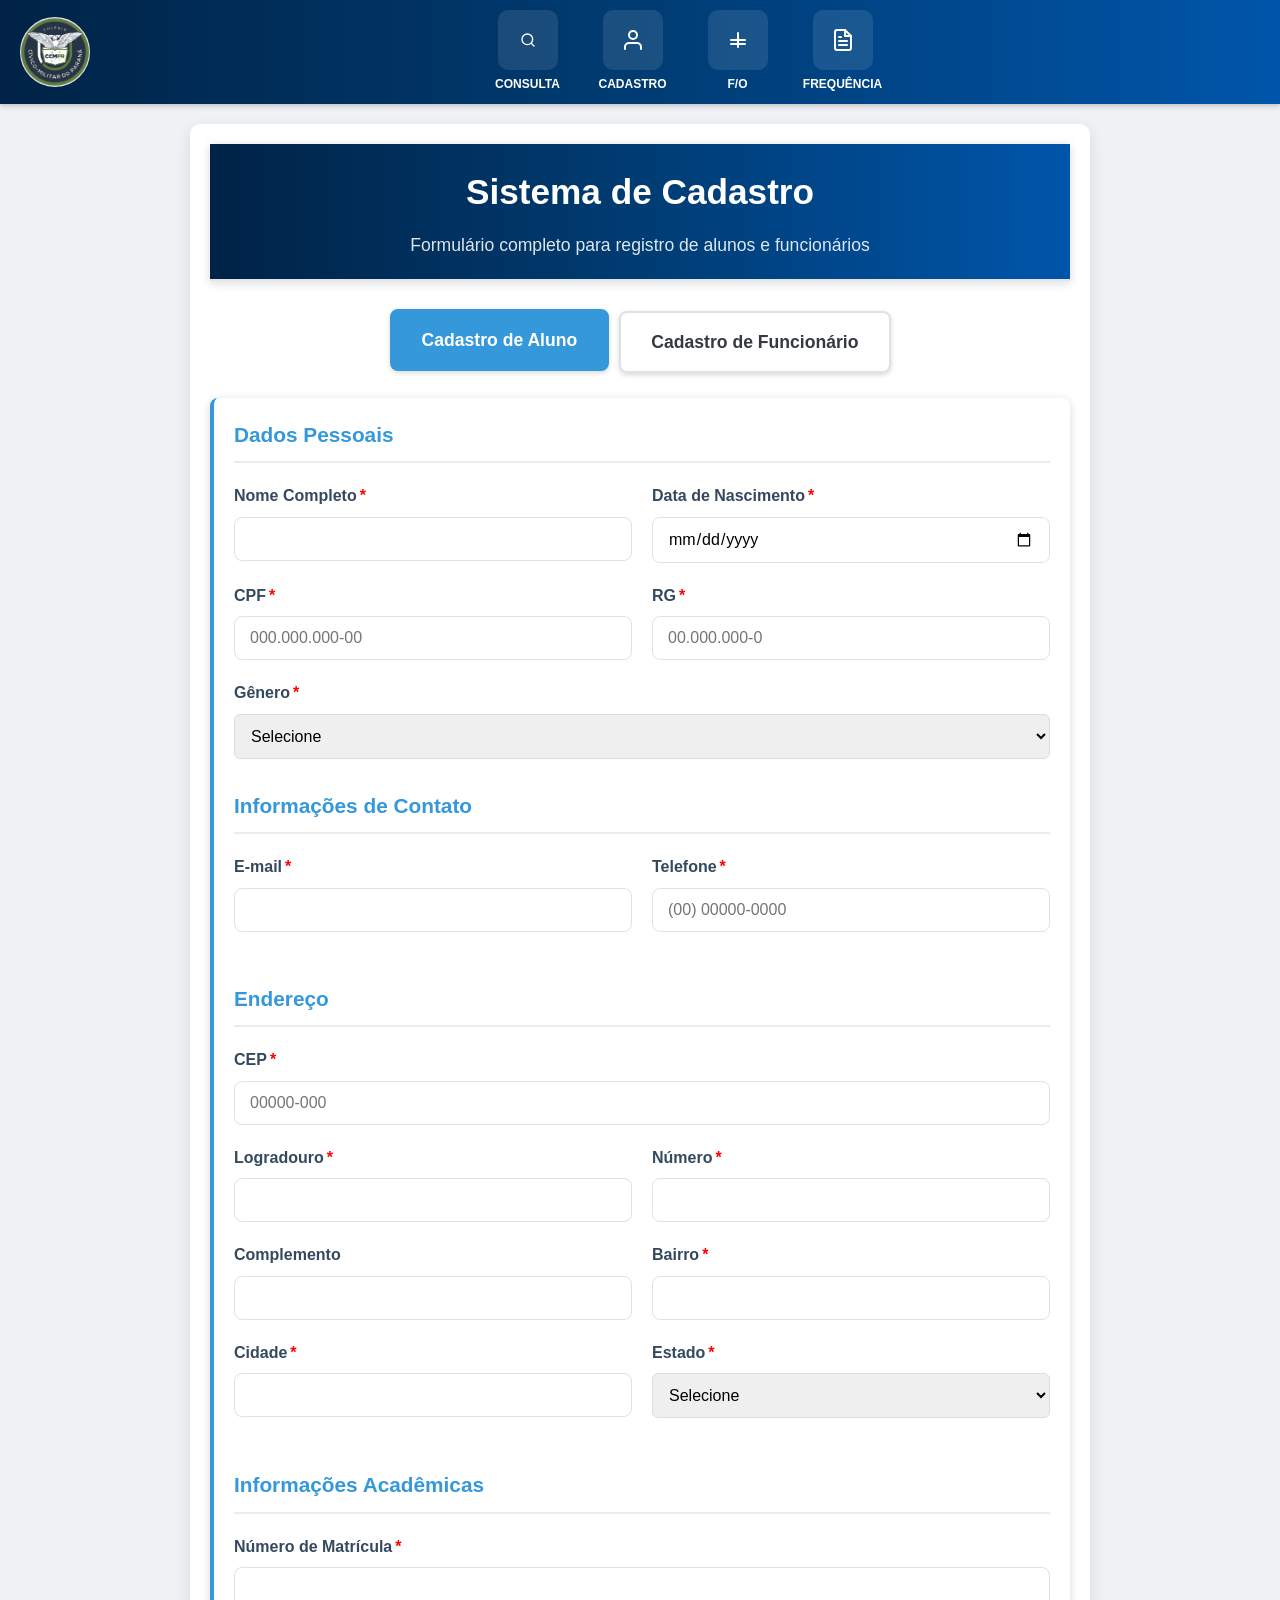
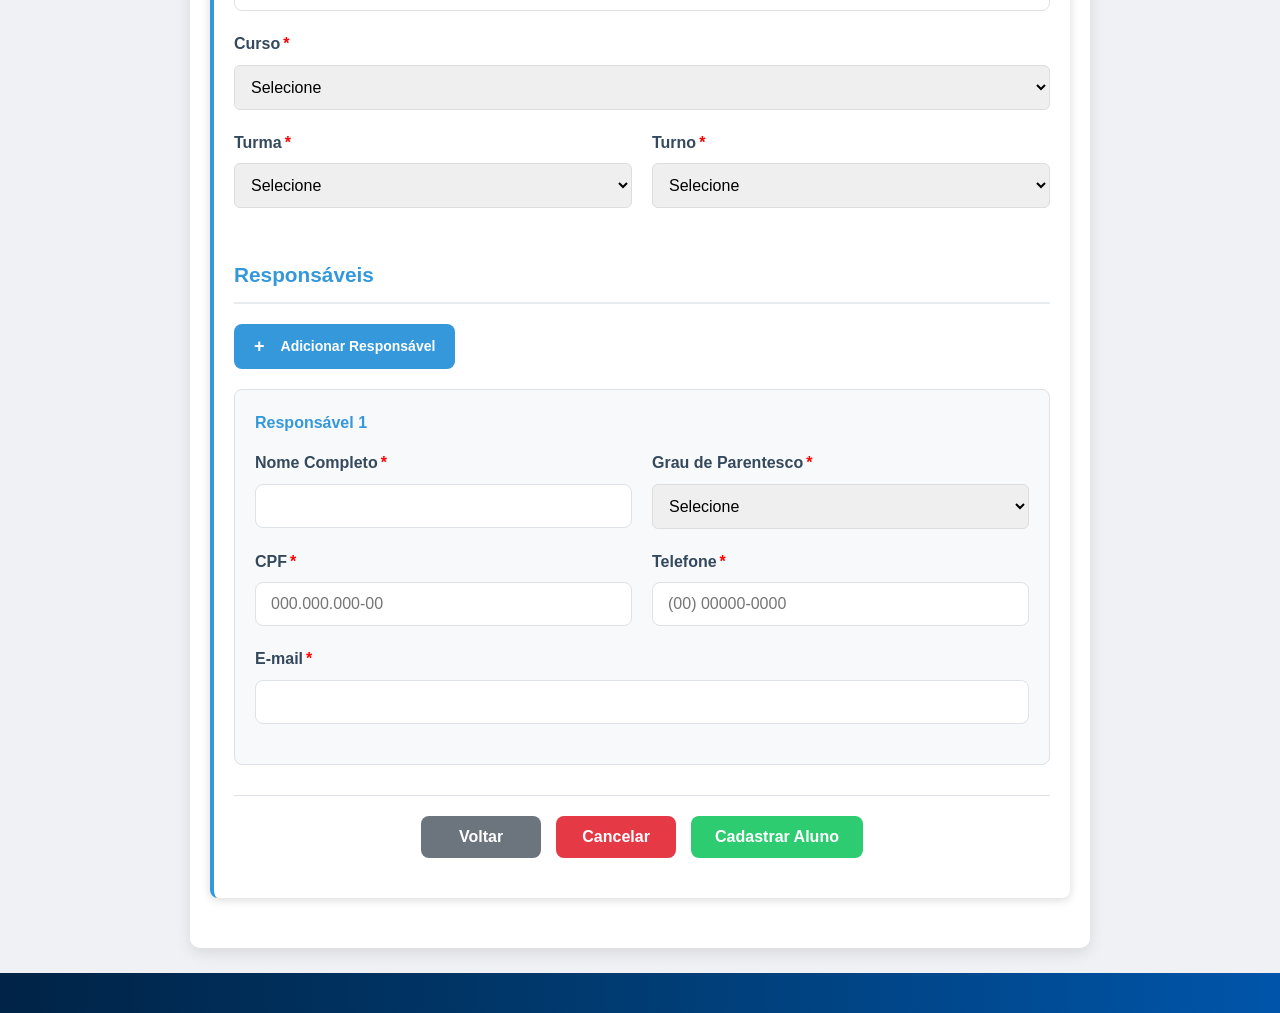
==== public/index.html @ 6c330f62 "Add files via upload" ====
<!DOCTYPE html>
<html lang="pt-BR">
<head>
    <meta charset="UTF-8">
    <meta name="viewport" content="width=device-width, initial-scale=1.0">
    <title>Formulário de Cadastro</title>
    <link rel="stylesheet" href="cadastro.css">
    <script src="cadastro.js"></script>
    <script src="funcionario.js"></script>
</head>
<body>  
    <header class="header">
        <!-- Container do logo -->
        <div class="logo-container">
            <div class="logo">
                <!-- Placeholder para o logo institucional -->
                <img src="imagens/logocmcc.png" alt="Logo Institucional">
            </div>
        </div>

        <!-- Navegação principal -->
        <nav class="nav-container" id="navContainer">
            <!-- Item de navegação: Consulta -->
            <a href="consulta.html" class="nav-item">
                <div class="nav-icon-container">
                    <!-- Ícone de lupa SVG -->
                    <svg xmlns="http://www.w3.org/2000/svg" width="16" height="16" viewBox="0 0 24 24" fill="none"
                        stroke="currentColor" stroke-width="2" stroke-linecap="round" stroke-linejoin="round">
                        <circle cx="11" cy="11" r="8"></circle>
                        <line x1="21" y1="21" x2="16.65" y2="16.65"></line>
                    </svg>

                </div>
                <div class="nav-text">CONSULTA</div>
            </a>
            <!-- Item de navegação: Cadastro -->
            <a href="index.html" class="nav-item">
                <div class="nav-icon-container">
                    <!-- Ícone de pessoa SVG -->
                    <svg xmlns="http://www.w3.org/2000/svg" width="24" height="24" viewBox="0 0 24 24" fill="none"
                        stroke="currentColor" stroke-width="2" stroke-linecap="round" stroke-linejoin="round">
                        <path d="M20 21v-2a4 4 0 0 0-4-4H8a4 4 0 0 0-4 4v2"></path>
                        <circle cx="12" cy="7" r="4"></circle>
                    </svg>
                    
                </div>
                <div class="nav-text">CADASTRO</div>
            </a>
            <!-- Item de navegação: F/O (Fator/Operação) -->
            <a href="teste_fo.html" class="nav-item">
                <div class="nav-icon-container">
                    <!-- Ícones sobrepostos para criar o símbolo -/+ -->
                    <svg xmlns="http://www.w3.org/2000/svg" width="24" height="24" viewBox="0 0 24 24" fill="none"
                        stroke="currentColor" stroke-width="2" stroke-linecap="round" stroke-linejoin="round">
                        <line x1="12" y1="5" x2="12" y2="19"></line>
                        <line x1="5" y1="12" x2="19" y2="12"></line>
                    </svg>
                    <svg xmlns="http://www.w3.org/2000/svg" width="24" height="24" viewBox="0 0 24 24" fill="none"
                        stroke="currentColor" stroke-width="2" stroke-linecap="round" stroke-linejoin="round"
                        style="position: absolute; margin-top: 8px;">
                        <line x1="5" y1="12" x2="19" y2="12"></line>
                    </svg>
                </div>
                <div class="nav-text">F/O</div>
            </a>
            <!-- Item de navegação: Frequência -->
            <a href="freq.html" class="nav-item">
                <div class="nav-icon-container">
                    <!-- Ícone de documento SVG -->
                    <svg xmlns="http://www.w3.org/2000/svg" width="24" height="24" viewBox="0 0 24 24" fill="none"
                        stroke="currentColor" stroke-width="2" stroke-linecap="round" stroke-linejoin="round">
                        <path d="M14 2H6a2 2 0 0 0-2 2v16a2 2 0 0 0 2 2h12a2 2 0 0 0 2-2V8z"></path>
                        <polyline points="14 2 14 8 20 8"></polyline>
                        <line x1="16" y1="13" x2="8" y2="13"></line>
                        <line x1="16" y1="17" x2="8" y2="17"></line>
                        <polyline points="10 9 9 9 8 9"></polyline>
                    </svg>
                </div>
                <div class="nav-text">FREQUÊNCIA</div>
            </a>
        </nav>

        <!-- Botão de menu para dispositivos móveis -->
        <button class="menu-toggle" id="menuToggle">
            <!-- Ícone de hambúrguer SVG -->
            <svg xmlns="http://www.w3.org/2000/svg" width="24" height="24" viewBox="0 0 24 24" fill="none"
                stroke="currentColor" stroke-width="2" stroke-linecap="round" stroke-linejoin="round">
                <line x1="3" y1="12" x2="21" y2="12"></line>
                <line x1="3" y1="6" x2="21" y2="6"></line>
                <line x1="3" y1="18" x2="21" y2="18"></line>
            </svg>
        </button>
    </header>

    
   <main>
    <div class="container">
        <header class="hea">
            <h1>Sistema de Cadastro</h1>
            <p>Formulário completo para registro de alunos e funcionários</p>
        </header>

         <div class="tabs"> 

            <!-- Controles das abas -->
            <input type="radio" name="tabs" id="tab1" class="tab-control" checked>
            <input type="radio" name="tabs" id="tab2" class="tab-control">

            <!-- Rótulos das abas -->
            <div class="tab-labels">
                <label for="tab1" class="tab-label">Cadastro de Aluno</label>
                <label for="tab2" class="tab-label">Cadastro de Funcionário</label>
            </div>

            <!-- Conteúdo das abas -->
            <div class="tab-contents">
                <!-- Aba 1: Formulário de Aluno -->
                <div id="content1" class="tab-content">
                    <form id="form-aluno">
                        <!-- Dados Pessoais -->
                        <div class="form-section">
                            <h3>Dados Pessoais</h3>
                            <div class="form-row">
                                <div class="form-group">
                                    <label class="required" for="aluno-nome">Nome Completo</label>
                                    <input type="text" id="aluno-nome" name="nome" required>
                                </div>
                                <div class="form-group">
                                    <label class="required" for="aluno-data-nascimento">Data de Nascimento</label>
                                    <input type="date" id="aluno-data-nascimento" name="data_nascimento" required>
                                </div>
                            </div>
                            
                            <div class="form-row">
                                <div class="form-group">
                                    <label class="required" for="aluno-cpf">CPF</label>
                                    <input type="text" id="aluno-cpf" name="cpf" placeholder="000.000.000-00" required>
                                </div>
                                <div class="form-group">
                                    <label class="required" for="aluno-rg">RG</label>
                                    <input type="text" id="aluno-rg" name="rg" placeholder="00.000.000-0">
                                </div>
                            </div>
                            
                            <div class="form-group">
                                <label class="required" for="aluno-genero">Gênero</label>
                                <select id="aluno-genero" name="genero" required>
                                    <option value="">Selecione</option>
                                    <option value="masculino">Masculino</option>
                                    <option value="feminino">Feminino</option>
                                    <option value="outro">Outro</option>
                                    <option value="nao-informar">Prefiro não informar</option>
                                </select>
                            </div>
                        </div>
                        
                        <!-- Contato -->
                        <div class="form-section">
                            <h3>Informações de Contato</h3>
                            <div class="form-row">
                                <div class="form-group">
                                    <label class="required" for="aluno-email">E-mail</label>
                                    <input type="email" id="aluno-email" name="email" required>
                                </div>
                                <div class="form-group">
                                    <label class="required" for="aluno-telefone">Telefone</label>
                                    <input type="tel" id="aluno-telefone" name="telefone" placeholder="(00) 00000-0000" required>
                                </div>
                            </div>
                        </div>
                        
                        <!-- Endereço -->
                        <div class="form-section">
                            <h3>Endereço</h3>
                            <div class="form-group">
                                <label class="required" for="aluno-cep">CEP</label>
                                <input type="text" id="aluno-cep" name="cep" placeholder="00000-000" required>
                            </div>
                            
                            <div class="form-row">
                                <div class="form-group">
                                    <label class="required" for="aluno-logradouro">Logradouro</label>
                                    <input type="text" id="aluno-logradouro" name="logradouro" required>
                                </div>
                                <div class="form-group">
                                    <label class="required" for="aluno-numero">Número</label>
                                    <input type="text" id="aluno-numero" name="numero" required>
                                </div>
                            </div>
                            
                            <div class="form-row">
                                <div class="form-group">
                                    <label for="aluno-complemento">Complemento</label>
                                    <input type="text" id="aluno-complemento" name="complemento">
                                </div>
                                <div class="form-group">
                                    <label class="required" for="aluno-bairro">Bairro</label>
                                    <input type="text" id="aluno-bairro" name="bairro" required>
                                </div>
                            </div>
                            
                            <div class="form-row">
                                <div class="form-group">
                                    <label class="required" for="aluno-cidade">Cidade</label>
                                    <input type="text" id="aluno-cidade" name="cidade" required>
                                </div>
                                <div class="form-group">
                                    <label class="required" for="aluno-estado">Estado</label>
                                    <select id="aluno-estado" name="estado" required>
                                        <option value="">Selecione</option>
                                        <option value="AC">Acre</option>
                                        <option value="AL">Alagoas</option>
                                        <option value="AP">Amapá</option>
                                        <option value="AM">Amazonas</option>
                                        <option value="BA">Bahia</option>
                                        <option value="CE">Ceará</option>
                                        <option value="DF">Distrito Federal</option>
                                        <option value="ES">Espírito Santo</option>
                                        <option value="GO">Goiás</option>
                                        <option value="MA">Maranhão</option>
                                        <option value="MT">Mato Grosso</option>
                                        <option value="MS">Mato Grosso do Sul</option>
                                        <option value="MG">Minas Gerais</option>
                                        <option value="PA">Pará</option>
                                        <option value="PB">Paraíba</option>
                                        <option value="PR">Paraná</option>
                                        <option value="PE">Pernambuco</option>
                                        <option value="PI">Piauí</option>
                                        <option value="RJ">Rio de Janeiro</option>
                                        <option value="RN">Rio Grande do Norte</option>
                                        <option value="RS">Rio Grande do Sul</option>
                                        <option value="RO">Rondônia</option>
                                        <option value="RR">Roraima</option>
                                        <option value="SC">Santa Catarina</option>
                                        <option value="SP">São Paulo</option>
                                        <option value="SE">Sergipe</option>
                                        <option value="TO">Tocantins</option>
                                    </select>
                                </div>
                            </div>
                        </div>
                        
                        <!-- Informações Acadêmicas -->
                        <div class="form-section">
                            <h3>Informações Acadêmicas</h3>
                            <div class="form-group">
                                <label class="required" for="aluno-matricula">Número de Matrícula</label>
                                <input type="text" id="aluno-matricula" name="matricula" required>
                            </div>
                            
                            <div class="form-group">
                                <label class="required" for="aluno-curso">Curso</label>
                                <select id="aluno-curso" name="curso" required>
                                    <option value="">Selecione</option>
                                    <option value="administracao">Administração</option>
                                    <option value="computacao">turismo</option>
                                    <option value="computacao">desenvolvimento de sistemas</option>
                                    <option value="outro">Outro</option>
                                </select>
                            </div>
                            
                            <div class="form-row">
                                <div class="form-group">
                                    <label class="required" for="aluno-periodo">Turma</label>
                                    <select id="aluno-turma" name="periodo" required>
                                        <option value="">Selecione</option>
                                        <option value="9º Ano A">9º Ano A</option>
                                        <option value="9º Ano B">9º Ano B</option>
                                        <option value="9º Ano C">9º Ano C</option>
                                        <option value="9º Ano D">9º Ano D</option>
                                        <option value="1º Ano A">1º Ano A</option>
                                        <option value="1º Ano B">1º Ano B</option>
                                        <option value="1º Ano C">1º Ano C</option>
                                        <option value="1º Ano D">1º Ano D</option>
                                        <option value="2º Ano A">2º Ano A</option>
                                        <option value="2º Ano B">2º Ano B</option>
                                        <option value="2º Ano C">2º Ano C</option>
                                        <option value="2º Ano D">2º Ano D</option>
                                        <option value="3º Ano A">3º Ano A</option>
                                        <option value="3º Ano B">3º Ano B</option>
                                        <option value="3º Ano C">3º Ano C</option>
                                        <option value="3º Ano D">3º Ano D</option>
                                    </select>
                                </div>
                                <div class="form-group">
                                    <label class="required" for="aluno-turno">Turno</label>
                                    <select id="aluno-turno" name="turno" required>
                                        <option value="">Selecione</option>
                                        <option value="matutino">Matutino</option>
                                        <option value="vespertino">Vespertino</option>
                                    </select>
                                </div>
                            </div>
                        </div>
                        
                        <!-- Responsáveis -->
                        <div class="form-section">
                            <h3>Responsáveis</h3>
                            <button type="button" class="btn-add-responsavel" onclick="adicionarResponsavel()">Adicionar Responsável</button>
                            <div id="responsaveis-container">
                                <div class="responsavel-item" data-index="0">
                                    <div class="responsavel-hea">
                                        <h4>Responsável 1</h4>
                                        <button type="button" class="btn-remove-responsavel" onclick="removerResponsavel(this)" style="display: none;">Remover</button>
                                    </div>
                                    
                                    <div class="form-row">
                                        <div class="form-group">
                                            <label class="required" for="resp0-nome">Nome Completo</label>
                                            <input type="text" id="resp0-nome" name="responsavel[0][nome]" required>
                                        </div>
                                        <div class="form-group">
                                            <label class="required" for="resp0-parentesco">Grau de Parentesco</label>
                                            <select id="resp0-parentesco" name="responsavel[0][parentesco]" required>
                                                <option value="">Selecione</option>
                                                <option value="pai">Pai</option>
                                                <option value="mae">Mãe</option>
                                                <option value="avo">Avô/Avó</option>
                                                <option value="tio">Tio/Tia</option>
                                                <option value="irmao">Irmão/Irmã</option>
                                                <option value="tutor">Tutor Legal</option>
                                                <option value="outro">Outro</option>
                                            </select>
                                        </div>
                                    </div>
                                    
                                    <div class="form-row">
                                        <div class="form-group">
                                            <label class="required" for="resp0-cpf">CPF</label>
                                            <input type="text" id="resp0-cpf" name="responsavel[0][cpf]" placeholder="000.000.000-00" required>
                                        </div>
                                        <div class="form-group">
                                            <label class="required" for="resp0-telefone">Telefone</label>
                                            <input type="text" id="resp0-telefone" name="responsavel[0][telefone]" placeholder="(00) 00000-0000" required>
                                        </div>
                                    </div>
                                    
                                    <div class="form-group">
                                        <label class="required" for="resp0-email">E-mail</label>
                                        <input type="email" id="resp0-email" name="responsavel[0][email]" required>
                                    </div>
                                </div>
                            </div>
                        </div>
                        
                        <div class="btn-container">
                            <button type="button" class="btn btn-secondary" onclick="voltarPagina()">Voltar</button>
                            <button type="button" class="btn btn-danger" onclick="cancelarCadastro('aluno')">Cancelar</button>
                            <button type="submit" class="btn btn-submit" onclick="cadastrarAluno(event)" >Cadastrar Aluno</button>
                        </div>
                    </form>
                </div>

                <!-- Aba 2: Formulário de Funcionário -->
                <div id="content2" class="tab-content">
                    <form id="form-funcionario">
                        <!-- Dados Pessoais -->
                        <div class="form-section">
                            <h3>Dados Pessoais</h3>
                            <div class="form-row">
                                <div class="form-group">
                                    <label class="required" for="func-nome">Nome Completo</label>
                                    <input type="text" id="func-nome" name="nome" required>
                                </div>
                                <div class="form-group">
                                    <label class="required" for="func-data-nascimento">Data de Nascimento</label>
                                    <input type="date" id="func-data-nascimento" name="data_nascimento" required>
                                </div>
                            </div>
                            
                            <div class="form-row">
                                <div class="form-group">
                                    <label class="required" for="func-cpf">CPF</label>
                                    <input type="text" id="func-cpf" name="cpf" placeholder="000.000.000-00" required>
                                </div>
                                <div class="form-group">
                                    <label class="required" for="func-rg">RG</label>
                                    <input type="text" id="func-rg" name="rg" placeholder="00.000.000-0">
                                </div>
                            </div>
                            
                            <div class="form-row">
                                <div class="form-group">
                                    <label class="required" for="func-genero">Gênero</label>
                                    <select id="func-genero" name="genero" required>
                                        <option value="">Selecione</option>
                                        <option value="masculino">Masculino</option>
                                        <option value="feminino">Feminino</option>
                                        <option value="outro">Outro</option>
                                        <option value="nao-informar">Prefiro não informar</option>
                                    </select>
                                </div>
                                <div class="form-group">
                                    <label class="required" for="func-estado-civil">Estado Civil</label>
                                    <select id="func-estado-civil" name="estado_civil" required>
                                        <option value="">Selecione</option>
                                        <option value="solteiro">Solteiro(a)</option>
                                        <option value="casado">Casado(a)</option>
                                        <option value="divorciado">Divorciado(a)</option>
                                        <option value="viuvo">Viúvo(a)</option>
                                        <option value="uniao-estavel">União Estável</option>
                                    </select>
                                </div>
                            </div>
                        </div>
                        
                        <!-- Contato -->
                        <div class="form-section">
                            <h3>Informações de Contato</h3>
                            <div class="form-row">
                                <div class="form-group">
                                    <label class="required" for="func-email">E-mail</label>
                                    <input type="email" id="func-email" name="email" required>
                                </div>
                                <div class="form-group">
                                    <label class="required" for="func-email-institucional">E-mail Institucional</label>
                                    <input type="email" id="func-email-institucional" name="email_institucional" required>
                                </div>
                            </div>
                            
                            <div class="form-row">
                                <div class="form-group">
                                    <label class="required" for="func-telefone">Telefone</label>
                                    <input type="tel" id="func-telefone" name="telefone" placeholder="(00) 00000-0000" required>
                                </div>
                                <div class="form-group">
                                    <label for="func-telefone-alternativo">Telefone Alternativo</label>
                                    <input type="tel" id="func-telefone-alternativo" name="telefone_alternativo" placeholder="(00) 00000-0000">
                                </div>
                            </div>
                        </div>
                        
                        <!-- Endereço -->
                        <div class="form-section">
                            <h3>Endereço</h3>
                            <div class="form-group">
                                <label class="required" for="func-cep">CEP</label>
                                <input type="text" id="func-cep" name="cep" placeholder="00000-000" required>
                            </div>
                            
                            <div class="form-row">
                                <div class="form-group">
                                    <label class="required" for="func-logradouro">Logradouro</label>
                                    <input type="text" id="func-logradouro" name="logradouro" required>
                                </div>
                                <div class="form-group">
                                    <label class="required" for="func-numero">Número</label>
                                    <input type="text" id="func-numero" name="numero" required>
                                </div>
                            </div>
                            
                            <div class="form-row">
                                <div class="form-group">
                                    <label for="func-complemento">Complemento</label>
                                    <input type="text" id="func-complemento" name="complemento">
                                </div>
                                <div class="form-group">
                                    <label class="required" for="func-bairro">Bairro</label>
                                    <input type="text" id="func-bairro" name="bairro" required>
                                </div>
                            </div>
                            
                            <div class="form-row">
                                <div class="form-group">
                                    <label class="required" for="func-cidade">Cidade</label>
                                    <input type="text" id="func-cidade" name="cidade" required>
                                </div>
                                <div class="form-group">
                                    <label class="required" for="func-estado">Estado</label>
                                    <select id="func-estado" name="estado" required>
                                        <option value="">Selecione</option>
                                        <option value="AC">Acre</option>
                                        <option value="AL">Alagoas</option>
                                        <option value="AP">Amapá</option>
                                        <option value="AM">Amazonas</option>
                                        <option value="BA">Bahia</option>
                                        <option value="CE">Ceará</option>
                                        <option value="DF">Distrito Federal</option>
                                        <option value="ES">Espírito Santo</option>
                                        <option value="GO">Goiás</option>
                                        <option value="MA">Maranhão</option>
                                        <option value="MT">Mato Grosso</option>
                                        <option value="MS">Mato Grosso do Sul</option>
                                        <option value="MG">Minas Gerais</option>
                                        <option value="PA">Pará</option>
                                        <option value="PB">Paraíba</option>
                                        <option value="PR">Paraná</option>
                                        <option value="PE">Pernambuco</option>
                                        <option value="PI">Piauí</option>
                                        <option value="RJ">Rio de Janeiro</option>
                                        <option value="RN">Rio Grande do Norte</option>
                                        <option value="RS">Rio Grande do Sul</option>
                                        <option value="RO">Rondônia</option>
                                        <option value="RR">Roraima</option>
                                        <option value="SC">Santa Catarina</option>
                                        <option value="SP">São Paulo</option>
                                        <option value="SE">Sergipe</option>
                                        <option value="TO">Tocantins</option>
                                    </select>
                                </div>
                            </div>
                        </div>
                        
                        <!-- Informações Profissionais -->
                        <div class="form-section">
                            <h3>Informações Profissionais</h3>
                            <div class="form-row">
                                <div class="form-group">
                                    <label class="required" for="func-data-admissao">Data de Admissão</label>
                                    <input type="date" id="func-data-admissao" name="data_admissao" required>
                                </div>
                            </div>
                            
                            <div class="form-row">
                                <div class="form-group">
                                    <label class="required" for="func-cargo">Cargo</label>
                                    <select id="func-cargo" name="cargo" required>
                                        <option value="">Selecione</option>
                                        <option value="professor">Professor</option>
                                        <option value="secretario">Secretário(a)</option>
                                        <option value="coordenador">Pedagogo(a)</option>
                                        <option value="diretor">Diretor(a)</option>
                                        <option value="bibliotecario">Bibliotecário(a)</option>
                                        <option value="tecnico-laboratorio">Técnico de Laboratório</option>
                                    </select>
                                </div>
                            
                            <div class="form-row">
                                <div class="form-group">
                                    <label class="required" for="func-carga-horaria">Carga Horária</label>
                                    <input type="number" id="func-carga-horaria" name="carga_horaria" min="1" max="60" required>
                                </div>
                                <div class="form-group">
                                    <label class="required" for="func-tipo-contrato"> Contrato</label>
                                    <select id="func-tipo-contrato" name="tipo_contrato" required>
                                        <option value="">Selecione</option>
                                        <option value="clt">CLT</option>
                                        <option value="temporario">Temporário</option>
                                        <option value="estagio">Estágio</option>
                                        <option value="outro">Outro</option>
                                    </select>
                                </div>
                            </div>
                        </div>
                        
                        <div class="btn-container">
                            <button type="button" class="btn btn-secondary" onclick="voltarPagina()">Voltar</button>
                            <button type="button" class="btn btn-danger" onclick="cancelarCadastro('funcionario')">Cancelar</button>
                            <button type="submit" class="btn btn-submit" onclick="cadastrarfuncionario(event)">Cadastrar Funcionário</button>
                        </div>
                    </form>
                </div>
            </div>
        </div>
    </div>
    </main>
    <!-- Rodapé da página -->
    <footer class="footer">
        <!-- Espaço para conteúdo do rodapé -->
    </footer>


</body>
</html>
---- public/cadastro.css ----
* {
     margin: 0;
     padding: 0;
     box-sizing: border-box;
     font-family: Arial, sans-serif;
 }

 /* Estilo do corpo da página */
 body {
     background-color: #f0f1f5;
     /* Fundo cinza claro */
 }

 /* Cabeçalho com gradiente azul */
 .header {
     background: linear-gradient(to right, #002346, #003c73, #0055aa);
     /* Gradiente da esquerda para direita */
     color: white;
     display: flex;
     /* Layout flexível para alinhar itens */
     justify-content: space-between;
     /* Espaço entre os elementos */
     align-items: center;
     /* Alinhamento vertical */
     padding: 10px 20px;
     position: relative;
     /* Para posicionamento absoluto do menu mobile */
     box-shadow: 0 2px 5px rgba(0, 0, 0, 0.2);
     /* Sombra suave */
 }

 /* Container do logo */
 .logo-container {
     display: flex;
     align-items: center;
 }

 /* Estilização do logo circular */
 .logo {
     width: 70px;
     height: 70px;
     border-radius: 50%;
     /* Forma circular */
     background-color: white;
     display: flex;
     justify-content: center;
     align-items: center;

     border: 2px solid #e0e0e0;
     /* Borda cinza claro */
 }

 .logo img {
     width: 170px;
     height: 80px;
 }

 /* Container da navegação */
 .nav-container {
     display: flex;
     flex-grow: 1;
     /* Ocupa o espaço disponível */
     justify-content: center;
     /* Centraliza os itens */
     gap: 15px;
     /* Espaço entre os itens */
     margin-left: 20px;
 }

 /* Estilo dos itens de navegação */
 .nav-item {
     display: flex;
     flex-direction: column;
     /* Ícone acima do texto */
     align-items: center;
     justify-content: center;
     color: white;
     text-decoration: none;
     text-align: center;
     min-width: 90px;
 }

 /* Caixas dos ícones de navegação */
 .nav-icon-container {
     background-color: rgba(255, 255, 255, 0.1);
     /* Fundo branco transparente */
     border-radius: 10px;
     /* Cantos arredondados */
     width: 60px;
     height: 60px;
     display: flex;
     justify-content: center;
     align-items: center;
     margin-bottom: 5px;
 }

 /* Texto dos itens de navegação */
 .nav-text {
     font-size: 12px;
     font-weight: bold;
 }

 /* Botão do menu mobile (hamburger) - escondido por padrão */
 .menu-toggle {
     display: none;
     /* Inicialmente oculto, aparece apenas em telas pequenas */
     background: none;
     border: none;
     color: white;
     font-size: 24px;
     cursor: pointer;
 }

 /* Área de conteúdo principal */
 .content {
     min-height: calc(100vh - 150px);
     /* Altura mínima para ocupar o espaço disponível */
     padding: 20px;
     display: flex;
     flex-direction: column;
     align-items: center;
     justify-content: flex-start;
     padding-top: 80px;
     /* Espaço superior */
 }


 /* Media query para tablets */
 @media (max-width: 768px) {
     .header {
         padding: 10px;
         /* Reduz o padding */
     }

     .nav-container {
         gap: 10px;
         /* Reduz o espaço entre itens */
     }

     /* Reduz o tamanho dos ícones */
     .nav-icon-container {
         width: 50px;
         height: 50px;
     }

     /* Reduz o tamanho da fonte */
     .nav-text {
         font-size: 10px;
     }

     /* Ajusta o padding da barra de pesquisa */
     .search-box {
         padding: 10px 40px 10px 40px;
     }
 }

 /* Media query para dispositivos móveis */
 @media (max-width: 576px) {

     /* Reduz o tamanho do logo */
     .logo {
         width: 50px;
         height: 50px;
     }

     /* Transforma o menu em coluna vertical */
     .nav-container {
         display: none;
         /* Esconde inicialmente */
         width: 100%;
         flex-direction: column;
         position: absolute;
         top: 80px;
         left: 0;
         background: linear-gradient(to right, #002346, #003c73);
         z-index: 100;
         /* Acima de outros elementos */
         padding: 10px;
     }

     /* Classe para mostrar o menu quando ativado */
     .nav-container.active {
         display: flex;
     }

     /* Mostra o botão de menu */
     .menu-toggle {
         display: block;
     }

     /* Ajusta layout dos itens de navegação para horizontal em móveis */
     .nav-item {
         width: 100%;
         flex-direction: row;
         justify-content: flex-start;
         padding: 12px;
         gap: 15px;
     }

     /* Ajusta os containers dos ícones */
     .nav-icon-container {
         margin-bottom: 0;
         width: 40px;
         height: 40px;
     }

     /* Reduz o espaço no topo do conteúdo */
     .content {
         padding-top: 40px;
     }
 }

 /* Container principal */
 .container {
     max-width: 1000px;
     margin: 20px auto;
     padding: 30px;
     background-color: #fff;
     border-radius: 10px;
     box-shadow: 0 5px 15px rgba(0, 0, 0, 0.1);
 }

 /* Cabeçalho da página */
 .hea {
     text-align: center;
     margin-bottom: 30px;
     padding-bottom: 20px;
     border-bottom: 2px solid #e1e4e8;
     background: linear-gradient(to right, #002346, #003c73, #0055aa);
     padding: 25px;

 }

 .hea h1 {
     color: #ffffff;
     font-size: 28px;
     margin-bottom: 10px;
 }

 .hea p {
     color: #f6f9fa;
     font-size: 16px;
 }

 /* Estilo das seções */
 .section {
     margin-bottom: 30px;
     padding: 20px;
     background-color: #f8f9fa;
     border-radius: 8px;
     border-left: 4px solid #3498db;
 }

 .section h2 {
     color: #2c3e50;
     margin-bottom: 20px;
     font-size: 20px;
     display: flex;
     align-items: center;
 }

 .section h2::before {
     content: '';
     display: inline-block;
     width: 24px;
     height: 24px;
     background-color: #3498db;
     margin-right: 10px;
     border-radius: 50%;
 }

 /* Grade para os campos do formulário */
 .form-grid {
     display: grid;
     grid-template-columns: repeat(auto-fit, minmax(300px, 1fr));
     gap: 20px;
 }

 /* Grupos de formulário */
 .form-group {
     margin-bottom: 15px;
 }

 .form-group label {
     display: block;
     margin-bottom: 8px;
     font-weight: 600;
     color: #34495e;
 }

 .form-group input,
 .form-group select {
     width: 100%;
     padding: 12px;
     border: 1px solid #ddd;
     border-radius: 6px;
     font-size: 16px;
     transition: border-color 0.3s, box-shadow 0.3s;
 }

 .form-group input:focus,
 .form-group select:focus {
     border-color: #3498db;
     box-shadow: 0 0 0 3px rgba(52, 152, 219, 0.2);
     outline: none;
 }

 /* Estilos específicos para os responsáveis */
 .responsavel-container {
     margin-top: 20px;
     border-top: 1px dashed #ccc;
     padding-top: 20px;
 }

 /* Botão para adicionar responsável - agora é um label estilizado como botão */
 .btn-add-responsavel {
     display: inline-flex;
     align-items: center;
     background-color: #27ae60;
     color: white;
     border: none;
     padding: 10px 15px;
     font-size: 16px;
     border-radius: 6px;
     cursor: pointer;
     margin-top: 15px;
     margin-bottom: 20px;
     transition: background-color 0.3s;
 }

 .btn-add-responsavel:hover {
     background-color: #2ecc71;
 }

 .btn-add-responsavel::before {
     content: '+';
     font-size: 20px;
     margin-right: 8px;
 }

 /* Mostrar segundo botão de adicionar quando o primeiro responsável for adicionado */
 #add-responsavel-control:checked~label[for="add-responsavel-control-2"] {
     display: inline-flex !important;
 }

 /* Esconder o primeiro botão quando clicado */
 #add-responsavel-control:checked~label[for="add-responsavel-control"] {
     display: none;
 }

 /* Esconder o segundo botão quando clicado */
 #add-responsavel-control-2:checked~label[for="add-responsavel-control-2"] {
     display: none !important;
 }

 /* Grupo de botões */
 .btn-group {
     display: flex;
     justify-content: space-between;
     margin-top: 30px;
     flex-wrap: wrap;
     gap: 15px;
 }

 /* Estilos dos botões */
 .btn {
     padding: 12px 25px;
     font-size: 16px;
     border: none;
     border-radius: 6px;
     cursor: pointer;
     font-weight: 600;
     transition: all 0.3s ease;
 }

 .btn-voltar {
     background-color: #95a5a6;
     color: white;
 }

 .btn-voltar:hover {
     background-color: #7f8c8d;
 }

 .btn-cancelar {
     background-color: #e74c3c;
     color: white;
 }

 .btn-cancelar:hover {
     background-color: #c0392b;
 }

 .btn-cadastrar {
     background-color: #3498db;
     color: white;
     padding: 12px 35px;
 }

 .btn-cadastrar:hover {
     background-color: #2980b9;
 }

 /* Responsividade para dispositivos móveis */
 @media (max-width: 768px) {
     .container {
         padding: 15px;
         margin: 10px;
     }

     .form-grid {
         grid-template-columns: 1fr;
     }

     .btn-group {
         flex-direction: column;
     }

     .btn {
         width: 100%;
         margin-bottom: 10px;
     }
 }

 /* Animações para tornar a página mais dinâmica */
 @keyframes fadeIn {
     from {
         opacity: 0;
         transform: translateY(10px);
     }

     to {
         opacity: 1;
         transform: translateY(0);
     }
 }

 .section {
     animation: fadeIn 0.5s ease-out forwards;
 }

 .section:nth-child(2) {
     animation-delay: 0.2s;
 }

 .section:nth-child(3) {
     animation-delay: 0.4s;
 }

 /* Efeito hover nos campos */
 .form-group input:hover,
 .form-group select:hover {
     border-color: #bdc3c7;
 }

 /* Indicador de campo obrigatório */
 .required::after {
     content: "*";
     color: #e74c3c;
     margin-left: 4px;
 }

 /* Estilo para os checkbox que controlarão a visibilidade */
 .responsavel-control {
     display: none;
 }

 /* Estilo para os responsáveis adicionais (inicialmente ocultos) */
 .responsavel-adicional {
     display: none;
     margin-top: 20px;
     padding-top: 20px;
     border-top: 1px dashed #ccc;
 }

 /* Quando o checkbox principal estiver marcado, mostra os responsáveis correspondentes */
 #add-responsavel-control:checked~#responsavel-2 {
     display: block;
 }

 #add-responsavel-control:checked~#add-responsavel-control-2:checked~#responsavel-3 {
     display: block;
 }

 /* O botão adicionar só fica visível com base nas condições */
 .btn-add-responsavel {
     display: inline-flex;
 }

 /* Esconde o botão adicionar quando o limite for atingido */
 #add-responsavel-control:checked~#add-responsavel-control-2:checked~.btn-add-responsavel {
     display: none;
 }

 /* Botão para remover responsável */
 .btn-remove-responsavel {
     display: inline-flex;
     align-items: center;
     background-color: #e74c3c;
     color: white;
     border: none;
     padding: 8px 12px;
     font-size: 14px;
     border-radius: 6px;
     cursor: pointer;
     margin-left: 10px;
     transition: background-color 0.3s;
 }

 .btn-remove-responsavel:hover {
     background-color: #c0392b;
 }

 .btn-remove-responsavel::before {
     content: '×';
     font-size: 18px;
     margin-right: 6px;
 }

 /* Controle de remoção para responsáveis */
 .remove-responsavel-container {
     display: flex;
     justify-content: flex-end;
     margin-bottom: 15px;
 }

 /* Ocultando os botões de remover até que o checkbox adequado esteja marcado */
 .remove-responsavel-container {
     display: none;
 }

 #add-responsavel-control:checked~#responsavel-2 .remove-responsavel-container {
     display: flex;
 }

 #add-responsavel-control:checked~#add-responsavel-control-2:checked~#responsavel-3 .remove-responsavel-container {
     display: flex;
 }

 /* Quando o checkbox de remoção estiver marcado, esconde o responsável */
 #remove-responsavel-2:checked~#responsavel-2 {
     display: none;
 }

 #remove-responsavel-3:checked~#responsavel-3 {
     display: none;
 }

 /* Reexibir o botão de adicionar quando um responsável for removido */
 #remove-responsavel-2:checked~.btn-add-responsavel,
 #remove-responsavel-3:checked~.btn-add-responsavel {
     display: inline-flex;
 }

 /* Rodapé com mesmo gradiente do cabeçalho */
 .footer {
     background: linear-gradient(to right, #002346, #003c73, #0055aa);
     height: 40px;
     margin-top: auto;
     /* Empurra para o final da página */
 }

 
 /* Variáveis CSS */
 :root {
     --primary: #3498db;
     --secondary: #3a0ca3;
     --success: #2ecc71;
     --warning: #ff9f1c;
     --danger: #e63946;
     --light: #f8f9fa;
     --dark: #343a40;
     --border: #dee2e6;
     --shadow: rgba(0, 0, 0, 0.15);
 }

 /* Reset CSS */
 * {
     margin: 0;
     padding: 0;
     box-sizing: border-box;
     font-family: Arial, sans-serif;
 }

 body {
     background-color: #f0f1f5;
     color: var(--dark);
     line-height: 1.6;
 }

 /* Cabeçalho */
 .hea {
     background: linear-gradient(to right, #002346, #003c73, #0055aa);
     color: white;
     padding: 20px 0;
     margin-bottom: 30px;
     box-shadow: 0 2px 10px var(--shadow);
     text-align: center;
 }

 .hea h1 {
     font-size: 2.2rem;
     margin-bottom: 10px;
 }

 .hea p {
     font-size: 1.1rem;
     opacity: 0.9;
 }

 /* Container principal */
 .container {
     max-width: 900px;
     margin: 0 auto;
     padding: 20px;
     background-color: #fff;
     border-radius: 10px;
     box-shadow: 0 5px 15px rgba(0, 0, 0, 0.1);
     margin-top: 20px;
     margin-bottom: 25px;
 }

 /* Sistema de abas */
 .tabs {
     position: relative;
     margin-bottom: 30px;
     border-radius: 6px;
 }

 .tab-control {
     display: none;
 }

 .tab-labels {
     display: flex;
     justify-content: center;
     align-items: center;
     gap: 10px;
     margin-bottom: 20px;
     position: relative;
     z-index: 2;
 }

 .tab-label {
     padding: 15px 30px;
     background-color: white;
     border-radius: 8px;
     border: 2px solid var(--border);
     cursor: pointer;
     font-weight: 600;
     font-size: 1.1rem;
     transition: all 0.3s ease;
     box-shadow: 0 2px 5px var(--shadow);
     user-select: none;
     text-align: center;
     white-space: nowrap;
 }

 .tab-label:hover {
     background-color: #f0f4f8;
     border-color: var(--primary);
     transform: translateY(-2px);
 }

 .tab-content {
     display: none;
     background-color: white;
     border-radius: 8px;
     padding: 20px;
     box-shadow: 0 2px 10px var(--shadow);
     animation: fadeIn 0.5s ease;
     border-left: 4px solid var(--primary);
 }

 /* Lógica de funcionamento das abas */
 #tab1:checked ~ .tab-contents #content1,
 #tab2:checked ~ .tab-contents #content2 {
     display: block;
 }

 #tab1:checked ~ .tab-labels label[for="tab1"],
 #tab2:checked ~ .tab-labels label[for="tab2"] {
     background-color: var(--primary);
     color: white;
     border-color: var(--primary);
     transform: translateY(-2px);
 }

 @keyframes fadeIn {
     from {
         opacity: 0;
         transform: translateY(10px);
     }
     to {
         opacity: 1;
         transform: translateY(0);
     }
 }

 /* Formulários */
 .form-section {
     margin-bottom: 30px;
 }

 .form-section h3 {
     color: var(--primary);
     margin-bottom: 20px;
     padding-bottom: 10px;
     border-bottom: 2px solid #e9ecef;
     font-size: 1.3rem;
 }

 .form-group {
     margin-bottom: 20px;
 }

 label {
     display: block;
     margin-bottom: 5px;
     font-weight: bold;
     color: var(--dark);
 }

 .required::after {
     content: "*";
     color: red;
     margin-left: 3px;
 }

 input[type="text"],
 input[type="email"],
 input[type="tel"],
 input[type="date"],
 input[type="number"],
 select {
     width: 100%;
     padding: 12px 15px;
     border: 1px solid var(--border);
     border-radius: 8px;
     font-size: 1rem;
     transition: border-color 0.3s;
 }

 input:focus,
 select:focus {
     outline: none;
     border-color: var(--primary);
     box-shadow: 0 0 0 3px rgba(52, 152, 219, 0.2);
 }

 .form-row {
     display: flex;
     gap: 20px;
 }

 .form-row .form-group {
     flex: 1;
 }

 /* Botões */
 .btn-container {
     display: flex;
     gap: 15px;
     justify-content: center;
     align-items: center;
     margin-top: 30px;
     padding: 20px 0;
     border-top: 1px solid var(--border);
 }

 .btn {
     padding: 12px 24px;
     border: none;
     border-radius: 8px;
     cursor: pointer;
     font-size: 16px;
     font-weight: 600;
     transition: all 0.3s;
     text-decoration: none;
     display: inline-block;
     text-align: center;
     min-width: 120px;
 }

 .btn-submit {
     background-color: var(--success);
     color: white;
 }

 .btn-submit:hover {
     background-color: #27ae60;
     transform: translateY(-2px);
     box-shadow: 0 4px 8px var(--shadow);
 }

 .btn-secondary {
     background-color: #6c757d;
     color: white;
 }

 .btn-secondary:hover {
     background-color: #5a6268;
     transform: translateY(-2px);
     box-shadow: 0 4px 8px var(--shadow);
 }

 .btn-danger {
     background-color: var(--danger);
     color: white;
 }

 .btn-danger:hover {
     background-color: #dc2626;
     transform: translateY(-2px);
     box-shadow: 0 4px 8px var(--shadow);
 }

 /* Seção de Responsáveis */
 .responsavel-item {
     background-color: #f8f9fa;
     border: 1px solid var(--border);
     border-radius: 8px;
     padding: 20px;
     margin-bottom: 15px;
     position: relative;
 }

 .responsavel-hea {
     display: flex;
     justify-content: space-between;
     align-items: center;
     margin-bottom: 15px;
 }

 .responsavel-hea h4 {
     color: var(--primary);
     margin: 0;
 }

 .btn-remove-responsavel {
     background-color: var(--danger);
     color: white;
     border: none;
     padding: 8px 12px;
     border-radius: 4px;
     cursor: pointer;
     font-size: 12px;
     font-weight: 600;
     transition: all 0.3s;
 }

 .btn-remove-responsavel:hover {
     background-color: #dc2626;
     transform: translateY(-1px);
 }

 .btn-add-responsavel {
     background-color: var(--primary);
     color: white;
     border: none;
     padding: 12px 20px;
     border-radius: 8px;
     cursor: pointer;
     font-size: 14px;
     font-weight: 600;
     margin-bottom: 20px;
     transition: all 0.3s;
     display: flex;
     align-items: center;
     gap: 8px;
 }

 .btn-add-responsavel:hover {
     background-color: var(--secondary);
     transform: translateY(-2px);
     box-shadow: 0 3px 6px var(--shadow);
 }

 .btn-add-responsavel::before {
     content: "+";
     font-size: 18px;
     font-weight: bold;
 }

 /* Responsividade */
 @media (max-width: 768px) {
     .container {
         margin: 10px;
         padding: 20px;
     }

     .tab-labels {
         flex-direction: row;
         width: 100%;
         gap: 8px;
         justify-content: center;
     }

     .tab-label {
         flex: 1;
         max-width: none;
         text-align: center;
         padding: 12px 15px;
         font-size: 1rem;
     }

     .form-row {
         flex-direction: column;
         gap: 0;
     }

     .hea h1 {
         font-size: 1.8rem;
     }

     .hea p {
         font-size: 1rem;
     }

     .btn-container {
         flex-wrap: wrap;
     }

     .btn {
         flex: 1;
         min-width: 100px;
     }
 }

 @media (max-width: 576px) {
     .hea h1 {
         font-size: 1.5rem;
     }
     
     .tab-labels {
         flex-direction: column;
         gap: 8px;
     }

     .tab-label {
         width: 100%;
         padding: 12px 20px;
     }
     
     .btn-container {
         flex-direction: column;
         align-items: center;
         gap: 10px;
     }

     .btn {
         width: 100%;
         max-width: 250px;
     }
 }
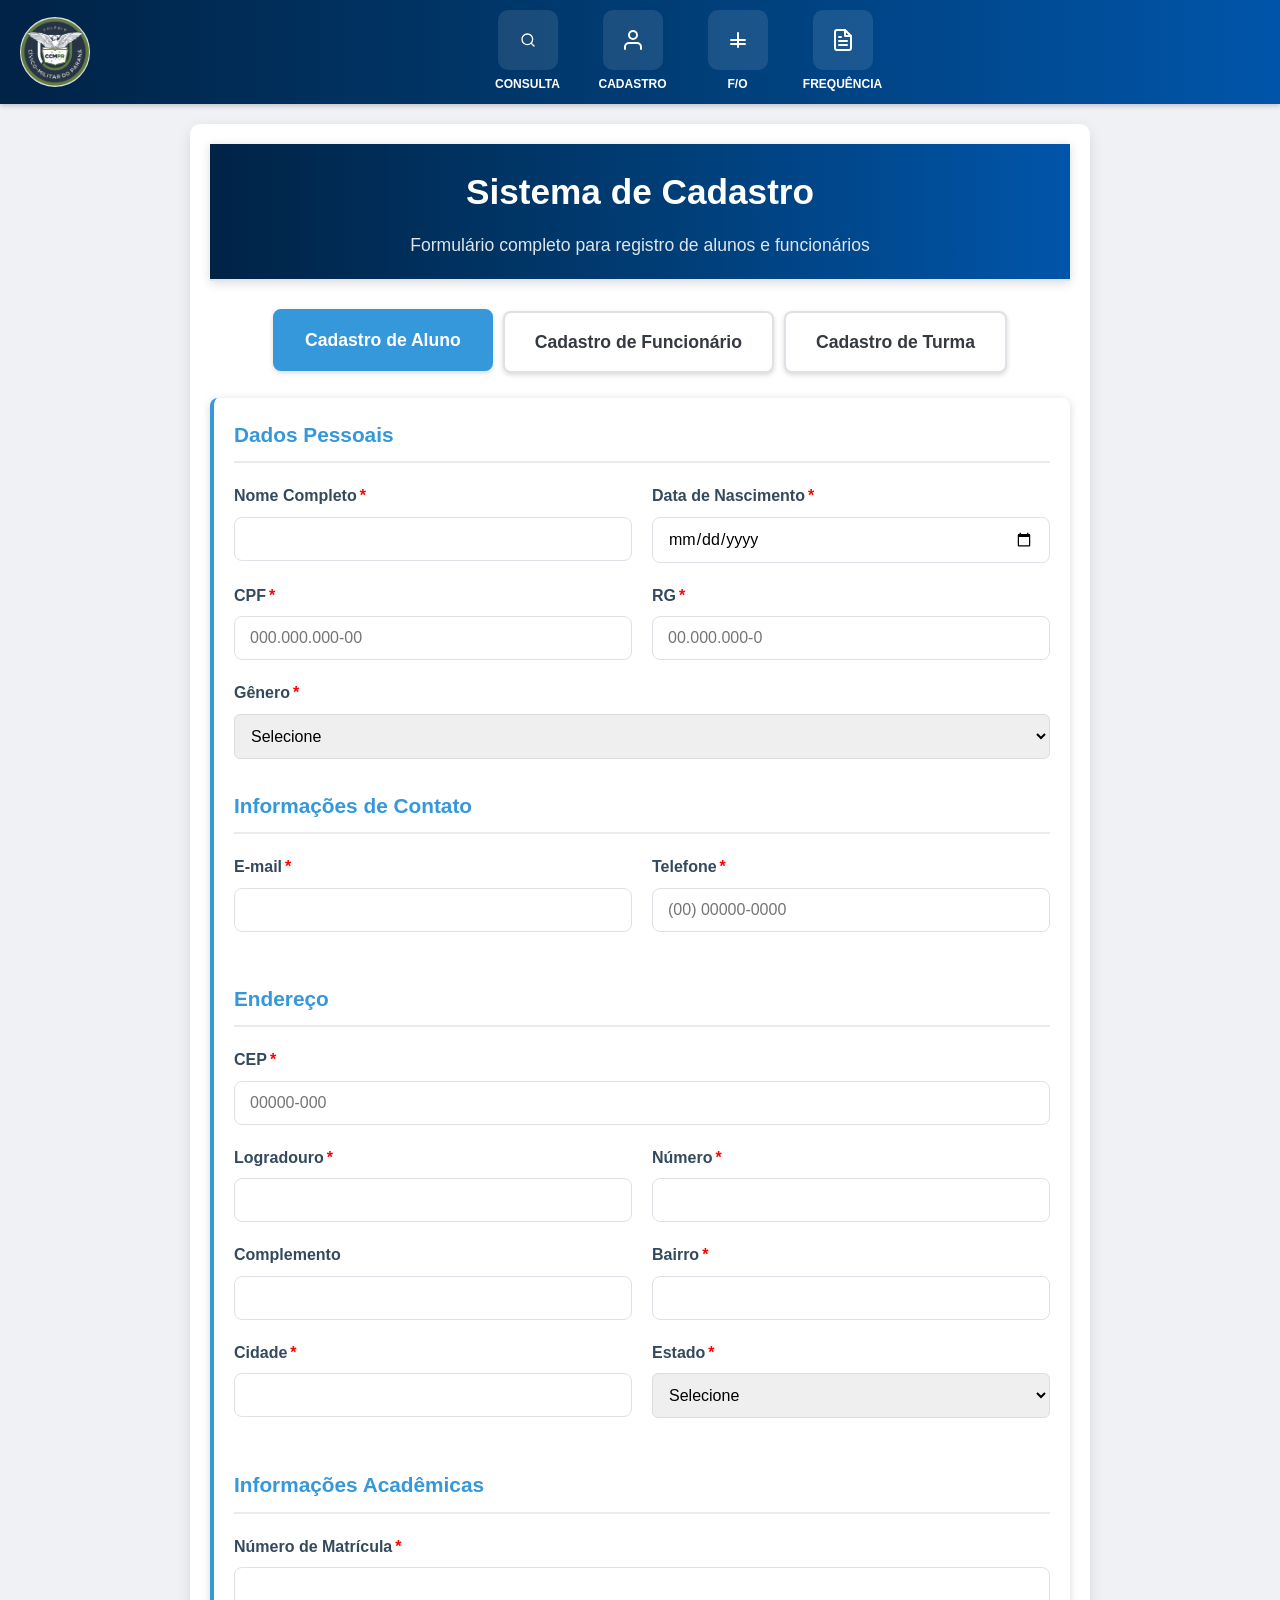
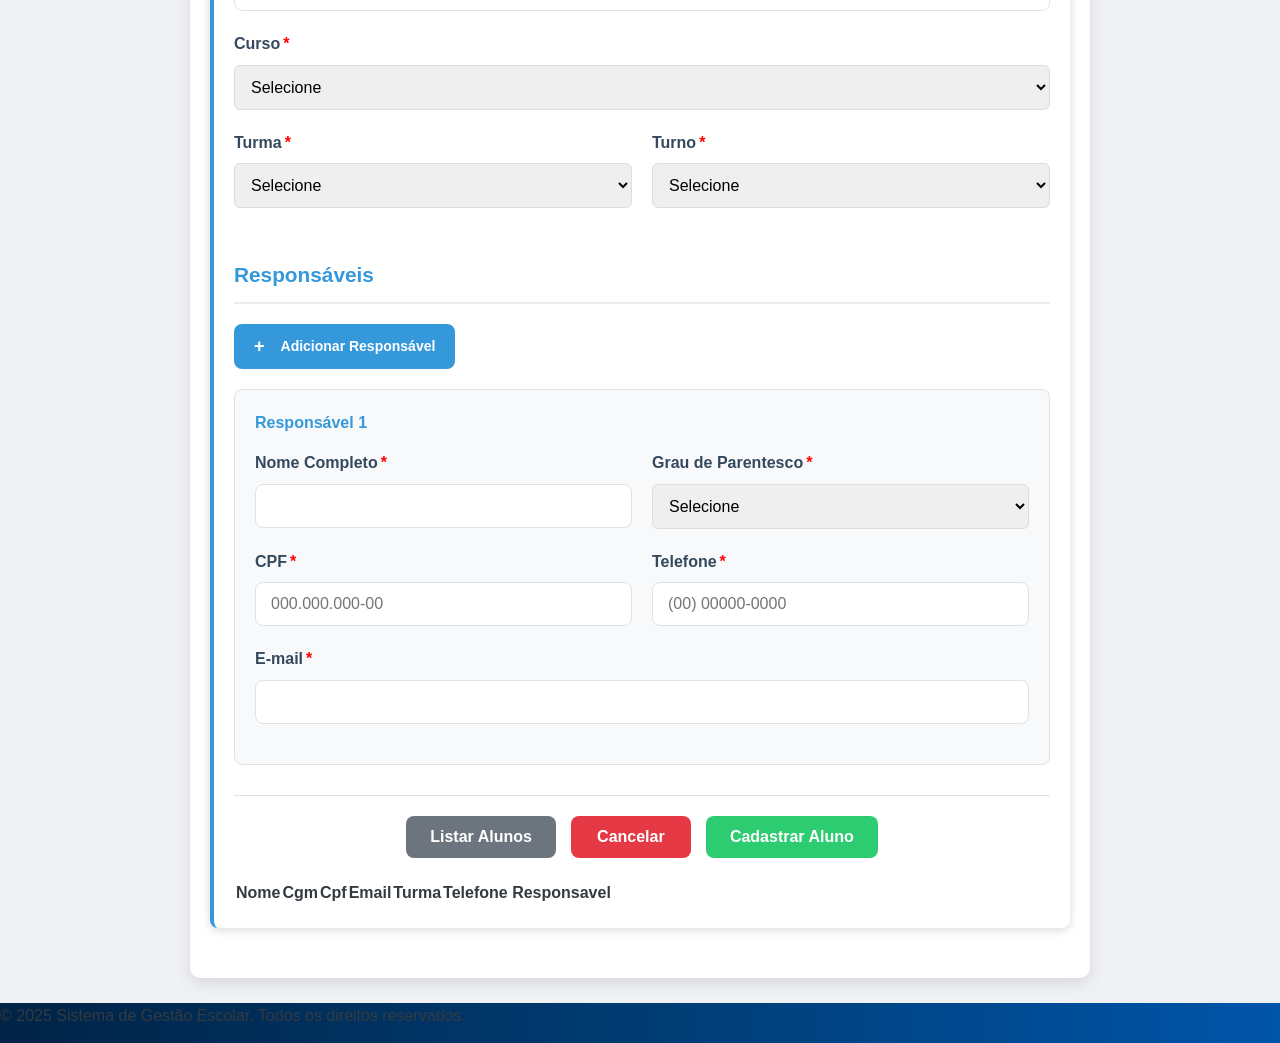
==== commit a26558e3: "Update print statement from 'Hello' to 'Goodbye'" ====
--- a/public/index.html
+++ b/public/index.html
@@ -7,6 +7,7 @@
     <link rel="stylesheet" href="cadastro.css">
     <script src="cadastro.js"></script>
     <script src="funcionario.js"></script>
+    <script src="turma.js"></script>
 </head>
 <body>  
     <header class="header">
@@ -29,7 +30,6 @@
                         <circle cx="11" cy="11" r="8"></circle>
                         <line x1="21" y1="21" x2="16.65" y2="16.65"></line>
                     </svg>
-
                 </div>
                 <div class="nav-text">CONSULTA</div>
             </a>
@@ -42,7 +42,6 @@
                         <path d="M20 21v-2a4 4 0 0 0-4-4H8a4 4 0 0 0-4 4v2"></path>
                         <circle cx="12" cy="7" r="4"></circle>
                     </svg>
-                    
                 </div>
                 <div class="nav-text">CADASTRO</div>
             </a>
@@ -105,11 +104,13 @@
             <!-- Controles das abas -->
             <input type="radio" name="tabs" id="tab1" class="tab-control" checked>
             <input type="radio" name="tabs" id="tab2" class="tab-control">
+            <input type="radio" name="tabs" id="tab3" class="tab-control">
 
             <!-- Rótulos das abas -->
             <div class="tab-labels">
                 <label for="tab1" class="tab-label">Cadastro de Aluno</label>
                 <label for="tab2" class="tab-label">Cadastro de Funcionário</label>
+                <label for="tab3" class="tab-label">Cadastro de Turma</label>
             </div>
 
             <!-- Conteúdo das abas -->
@@ -134,11 +135,11 @@
                             <div class="form-row">
                                 <div class="form-group">
                                     <label class="required" for="aluno-cpf">CPF</label>
-                                    <input type="text" id="aluno-cpf" name="cpf" placeholder="000.000.000-00" required>
+                                    <input type="text" id="aluno-cpf" name="cpf" placeholder="000.000.000-00" maxlength="14" oninput="aplicarMascaraCPF(event)" required>
                                 </div>
                                 <div class="form-group">
                                     <label class="required" for="aluno-rg">RG</label>
-                                    <input type="text" id="aluno-rg" name="rg" placeholder="00.000.000-0">
+                                    <input type="text" id="aluno-rg" name="rg" placeholder="00.000.000-0" maxlength="11" oninput="aplicarMascaraRG(event)">
                                 </div>
                             </div>
                             
@@ -164,7 +165,7 @@
                                 </div>
                                 <div class="form-group">
                                     <label class="required" for="aluno-telefone">Telefone</label>
-                                    <input type="tel" id="aluno-telefone" name="telefone" placeholder="(00) 00000-0000" required>
+                                    <input type="tel" id="aluno-telefone" name="telefone" placeholder="(00) 00000-0000" maxlength="15" oninput="aplicarMascaraTelefone(event)" required>
                                 </div>
                             </div>
                         </div>
@@ -174,7 +175,7 @@
                             <h3>Endereço</h3>
                             <div class="form-group">
                                 <label class="required" for="aluno-cep">CEP</label>
-                                <input type="text" id="aluno-cep" name="cep" placeholder="00000-000" required>
+                                <input type="text" id="aluno-cep" name="cep" placeholder="00000-000" required onblur="buscarCEPAluno(event)">
                             </div>
                             
                             <div class="form-row">
@@ -253,15 +254,15 @@
                                 <select id="aluno-curso" name="curso" required>
                                     <option value="">Selecione</option>
                                     <option value="administracao">Administração</option>
-                                    <option value="computacao">turismo</option>
-                                    <option value="computacao">desenvolvimento de sistemas</option>
+                                    <option value="turismo">Turismo</option>
+                                    <option value="desenvolvimento">Desenvolvimento de Sistemas</option>
                                     <option value="outro">Outro</option>
                                 </select>
                             </div>
                             
                             <div class="form-row">
                                 <div class="form-group">
-                                    <label class="required" for="aluno-periodo">Turma</label>
+                                    <label class="required" for="aluno-turma">Turma</label>
                                     <select id="aluno-turma" name="periodo" required>
                                         <option value="">Selecione</option>
                                         <option value="9º Ano A">9º Ano A</option>
@@ -301,7 +302,7 @@
                                 <div class="responsavel-item" data-index="0">
                                     <div class="responsavel-hea">
                                         <h4>Responsável 1</h4>
-                                        <button type="button" class="btn-remove-responsavel" onclick="removerResponsavel(this)" style="display: none;">Remover</button>
+                                        <button type="button" class="btn-remove-responsavel" onclick="removerResponsavel(this)" style="display:none;">Remover</button>
                                     </div>
                                     
                                     <div class="form-row">
@@ -327,11 +328,11 @@
                                     <div class="form-row">
                                         <div class="form-group">
                                             <label class="required" for="resp0-cpf">CPF</label>
-                                            <input type="text" id="resp0-cpf" name="responsavel[0][cpf]" placeholder="000.000.000-00" required>
+                                            <input type="text" id="resp0-cpf" name="responsavel[0][cpf]" placeholder="000.000.000-00" maxlength="14" oninput="aplicarMascaraCPF(event)" required>
                                         </div>
                                         <div class="form-group">
                                             <label class="required" for="resp0-telefone">Telefone</label>
-                                            <input type="text" id="resp0-telefone" name="responsavel[0][telefone]" placeholder="(00) 00000-0000" required>
+                                            <input type="text" id="resp0-telefone" name="responsavel[0][telefone]" placeholder="(00) 00000-0000" maxlength="15" oninput="aplicarMascaraTelefone(event)" required>
                                         </div>
                                     </div>
                                     
@@ -344,12 +345,54 @@
                         </div>
                         
                         <div class="btn-container">
-                            <button type="button" class="btn btn-secondary" onclick="voltarPagina()">Voltar</button>
+                            <button type="submit" class="btn btn-secondary" onclick="listarAlunos()">Listar Alunos</button>
                             <button type="button" class="btn btn-danger" onclick="cancelarCadastro('aluno')">Cancelar</button>
-                            <button type="submit" class="btn btn-submit" onclick="cadastrarAluno(event)" >Cadastrar Aluno</button>
+                            <button type="submit" class="btn btn-submit" onclick="cadastrarAluno(event)">Cadastrar Aluno</button>
                         </div>
                     </form>
+
+                    <!-- Tabela de listagem de alunos -->
+                    <!-- <div class="student-info" id="studentInfo" style="display: none; margin-top: 30px;">
+                        <h3>Lista de Alunos Cadastrados</h3>
+                        <table>
+                            <thead>
+                                <tr>
+                                    <th>Nome</th>
+                                    <th>CGM</th>
+                                    <th>CPF</th>
+                                    <th>Email</th>
+                                    <th>Turma</th>
+                                    <th>Telefone Responsável</th>
+                                </tr>
+                            </thead>
+                            <tbody id="tabela-aluno"> -->
+                                <!-- Linhas serão preenchidas pelo JavaScript -->
+                            <!-- </tbody>
+                        </table>
+                    </div>
+                    <div class="student-info" id="studentInfo">
+             <button type="button"  class="alinhaBtns">Listar Histórico</button> -->
+
+        <table>
+        <thead>
+            <tr>
+                <th>Nome</th>
+                <th>Cgm</th>
+                <th>Cpf</th>
+                <th>Email</th>
+                <th>Turma</th>
+                <th>Telefone Responsavel</th>
+            </tr>
+        </thead>
+        <tbody  id="tabela-aluno">
+            <!-- Linhas serão preenchidas pelo JavaScript -->
+        </tbody>
+        </table>
+
+
+
                 </div>
+                
 
                 <!-- Aba 2: Formulário de Funcionário -->
                 <div id="content2" class="tab-content">
@@ -371,11 +414,11 @@
                             <div class="form-row">
                                 <div class="form-group">
                                     <label class="required" for="func-cpf">CPF</label>
-                                    <input type="text" id="func-cpf" name="cpf" placeholder="000.000.000-00" required>
+                                    <input type="text" id="func-cpf" name="cpf" placeholder="000.000.000-00" maxlength="14" oninput="aplicarMascaraCPF(event)" required>
                                 </div>
                                 <div class="form-group">
                                     <label class="required" for="func-rg">RG</label>
-                                    <input type="text" id="func-rg" name="rg" placeholder="00.000.000-0">
+                                    <input type="text" id="func-rg" name="rg" placeholder="00.000.000-0" maxlength="11" oninput="aplicarMascaraRG(event)">
                                 </div>
                             </div>
                             
@@ -421,11 +464,11 @@
                             <div class="form-row">
                                 <div class="form-group">
                                     <label class="required" for="func-telefone">Telefone</label>
-                                    <input type="tel" id="func-telefone" name="telefone" placeholder="(00) 00000-0000" required>
+                                    <input type="tel" id="func-telefone" name="telefone" placeholder="(00) 00000-0000" maxlength="15" oninput="aplicarMascaraTelefone(event)" required>
                                 </div>
                                 <div class="form-group">
                                     <label for="func-telefone-alternativo">Telefone Alternativo</label>
-                                    <input type="tel" id="func-telefone-alternativo" name="telefone_alternativo" placeholder="(00) 00000-0000">
+                                    <input type="tel" id="func-telefone-alternativo" name="telefone_alternativo" placeholder="(00) 00000-0000" maxlength="15" oninput="aplicarMascaraTelefone(event)">
                                 </div>
                             </div>
                         </div>
@@ -435,7 +478,7 @@
                             <h3>Endereço</h3>
                             <div class="form-group">
                                 <label class="required" for="func-cep">CEP</label>
-                                <input type="text" id="func-cep" name="cep" placeholder="00000-000" required>
+                                <input type="text" id="func-cep" name="cep" placeholder="00000-000" required onblur="buscarCEPFuncionario(event)">
                             </div>
                             
                             <div class="form-row">
@@ -509,13 +552,11 @@
                                     <label class="required" for="func-data-admissao">Data de Admissão</label>
                                     <input type="date" id="func-data-admissao" name="data_admissao" required>
                                 </div>
-                            </div>
-                            
-                            <div class="form-row">
                                 <div class="form-group">
                                     <label class="required" for="func-cargo">Cargo</label>
                                     <select id="func-cargo" name="cargo" required>
                                         <option value="">Selecione</option>
+                                        <option value="monitor">Monitor</option>
                                         <option value="professor">Professor</option>
                                         <option value="secretario">Secretário(a)</option>
                                         <option value="coordenador">Pedagogo(a)</option>
@@ -524,6 +565,7 @@
                                         <option value="tecnico-laboratorio">Técnico de Laboratório</option>
                                     </select>
                                 </div>
+                            </div>
                             
                             <div class="form-row">
                                 <div class="form-group">
@@ -531,7 +573,7 @@
                                     <input type="number" id="func-carga-horaria" name="carga_horaria" min="1" max="60" required>
                                 </div>
                                 <div class="form-group">
-                                    <label class="required" for="func-tipo-contrato"> Contrato</label>
+                                    <label class="required" for="func-tipo-contrato">Contrato</label>
                                     <select id="func-tipo-contrato" name="tipo_contrato" required>
                                         <option value="">Selecione</option>
                                         <option value="clt">CLT</option>
@@ -544,21 +586,204 @@
                         </div>
                         
                         <div class="btn-container">
-                            <button type="button" class="btn btn-secondary" onclick="voltarPagina()">Voltar</button>
+                            <button type="button" class="btn btn-secondary" onclick="listarfuncionario()">Listar Funcionários</button>
                             <button type="button" class="btn btn-danger" onclick="cancelarCadastro('funcionario')">Cancelar</button>
                             <button type="submit" class="btn btn-submit" onclick="cadastrarfuncionario(event)">Cadastrar Funcionário</button>
                         </div>
                     </form>
+
+                    <!-- Tabela de listagem de funcionários -->
+                    <!-- <div class="funcionario-info" id="funcionarioInfo" style="display: none; margin-top: 30px;">
+                        <h3>Lista de Funcionários Cadastrados</h3>
+                        <table>
+                            <thead>
+                                <tr>
+                                    <th>Nome</th>
+                                    <th>CPF</th>
+                                    <th>Email</th>
+                                    <th>Cargo</th>
+                                    <th>Telefone</th>
+                                    <th>Data Admissão</th>
+                                </tr>
+                            </thead>
+                            <tbody id="tabela-funcionario"> -->
+                                <!-- Linhas serão preenchidas pelo JavaScript -->
+                            <!-- </tbody>
+                        </table>
+                    </div> -->
+            <div class="student-info" id="studentInfo">
+
+        <table>
+        <thead>
+            <tr>
+                <th>Nome</th>
+                <th>CPF</th>
+                <th>Email</th>
+                <th>Cargo</th>
+                <th>Telefone</th>
+                <th>Data Admissão</th>
+            </tr>
+        </thead>
+        <tbody id="tabela-funcionario">
+            <!-- Linhas serão preenchidas pelo JavaScript -->
+        </tbody>
+        </table>
+
+        </div>
+
+                </div>
+                 
+                <!-- ABA 3: FORMULÁRIO DE TURMA -->
+                <div id="content3" class="tab-content">
+                    <form id="form-turma">
+                        <!-- Seção: Informações Básicas da Turma -->
+                        <div class="form-section">
+                            <h3>Informações da Turma</h3>
+
+                            <!-- Nome e Código da Turma -->
+                            <div class="form-row">
+                                <div class="form-group">
+                                    <label class="required" for="turma-nome">Nome da Turma</label>
+                                    <input type="text" id="turma-nome" name="nome_turma" placeholder="Ex: 1º Ano A" required>
+                                </div>
+                                <div class="form-group">
+                                    <label class="required" for="turma-codigo">Código da Turma</label>
+                                    <input type="text" id="turma-codigo" name="codigo" placeholder="Ex: TUR2025-001" required>
+                                </div>
+                            </div>
+
+                            <!-- Ano/Série e Turno -->
+                            <div class="form-row">
+                                <div class="form-group">
+                                    <label class="required" for="turma-ano">Ano/Série</label>
+                                    <select id="turma-ano" name="ano" required>
+                                        <option value="">Selecione</option>
+                                        <option value="9">9º Ano</option>
+                                        <option value="1">1º Ano</option>
+                                        <option value="2">2º Ano</option>
+                                        <option value="3">3º Ano</option>
+                                    </select>
+                                </div>
+                                <div class="form-group">
+                                    <label class="required" for="turma-turno">Turno</label>
+                                    <select id="turma-turno" name="turno" required>
+                                        <option value="">Selecione</option>
+                                        <option value="matutino">Matutino</option>
+                                        <option value="vespertino">Vespertino</option>
+                                        <option value="noturno">Noturno</option>
+                                        <option value="integral">Integral</option>
+                                    </select>
+                                </div>
+                            </div>
+
+                            <!-- Curso e Ano Letivo -->
+                            <div class="form-row">
+                                <div class="form-group">
+                                    <label class="required" for="turma-curso">Curso</label>
+                                    <select id="turma-curso" name="curso" required>
+                                        <option value="">Selecione</option>
+                                        <option value="ensino-fundamental">Ensino Fundamental</option>
+                                        <option value="ensino-medio">Ensino Médio</option>
+                                        <option value="tecnico-administracao">Técnico em Administração</option>
+                                        <option value="tecnico-turismo">Técnico em Turismo</option>
+                                        <option value="tecnico-desenvolvimento">Técnico em Desenvolvimento de Sistemas</option>
+                                    </select>
+                                </div>
+                                <div class="form-group">
+                                    <label class="required" for="turma-ano-letivo">Ano Letivo</label>
+                                    <input type="number" id="turma-ano-letivo" name="ano_letivo" min="2020" max="2030" value="2025" required>
+                                </div>
+                            </div>
+                        </div>
+
+                        <!-- Seção: Capacidade e Horários -->
+                        <div class="form-section">
+                            <h3>Capacidade e Horários</h3>
+
+                            <!-- Capacidade (número de alunos) e Sala -->
+                            <div class="form-row">
+                                <div class="form-group">
+                                    <label class="required" for="turma-capacidade">Capacidade (Nº de Alunos)</label>
+                                    <input type="number" id="turma-capacidade" name="capacidade" min="1" max="50" placeholder="Ex: 30" required>
+                                </div>
+                                <div class="form-group">
+                                    <label class="required" for="turma-sala">Sala/Local</label>
+                                    <input type="text" id="turma-sala" name="sala" placeholder="Ex: Sala 101" required>
+                                </div>
+                            </div>
+
+                            <!-- Horário de Início e Término das aulas -->
+                            <div class="form-row">
+                                <div class="form-group">
+                                    <label class="required" for="turma-horario-inicio">Horário de Início</label>
+                                    <input type="time" id="turma-horario-inicio" name="horario_inicio" required>
+                                </div>
+                                <div class="form-group">
+                                    <label class="required" for="turma-horario-fim">Horário de Término</label>
+                                    <input type="time" id="turma-horario-fim" name="horario_fim" required>
+                                </div>
+                            </div>
+                        </div>
+
+                        <!-- Seção: Coordenação e Observações -->
+                        <div class="form-section">
+                            <h3>Coordenação e Observações</h3>
+
+                            <!-- Coordenador Responsável -->
+                            <div class="form-group">
+                                <label class="required" for="turma-coordenador">Coordenador(a) Responsável</label>
+                                <input type="text" id="turma-coordenador" name="coordenador" placeholder="Nome do coordenador" required>
+                            </div>
+
+                            <!-- Campo de texto para observações adicionais -->
+                            <div class="form-group">
+                                <label for="turma-observacoes">Observações</label>
+                                <textarea id="turma-observacoes" name="observacoes" placeholder="Informações adicionais sobre a turma..."></textarea>
+                            </div>
+                        </div>
+
+                        <!-- Botões de ação -->
+                        <div class="btn-container">
+                            <button type="button" class="btn btn-secondary" onclick="listarturma()">Listar Turmas</button>
+                            <button type="button" class="btn btn-danger" onclick="limparturma()">Cancelar</button>
+                            <button type="submit" class="btn btn-submit" onclick="cadastrarturma(event)">Cadastrar Turma</button>
+                        </div>
+                    </form>
+
+                    <!-- Tabela de listagem de turmas -->
+                    <div class="turma-info" id="turmaInfo" style="display: none; margin-top: 30px;">
+                        <h3>Lista de Turmas Cadastradas</h3>
+                        
+                    </div>
+                    <div class="student-info" id="studentInfo">
+        <table>
+        <thead>
+            <tr>
+                <th>Nome</th>
+                <th>Codigo</th>
+                <th>Ano</th>
+                <th>curso</th>
+                <th>ano letivo</th>
+    
+            </tr>
+        </thead>
+        <tbody id="tabela-turma" >
+            <!-- Linhas serão preenchidas pelo JavaScript -->
+        </tbody>
+        </table>
+
+        </div>
+
                 </div>
             </div>
         </div>
     </div>
-    </main>
-    <!-- Rodapé da página -->
-    <footer class="footer">
-        <!-- Espaço para conteúdo do rodapé -->
-    </footer>
-
+</main>
+
+<!-- Rodapé da página -->
+<footer class="footer">
+    <p>&copy; 2025 Sistema de Gestão Escolar. Todos os direitos reservados.</p>
+</footer>
 
 </body>
-</html>+</html>
